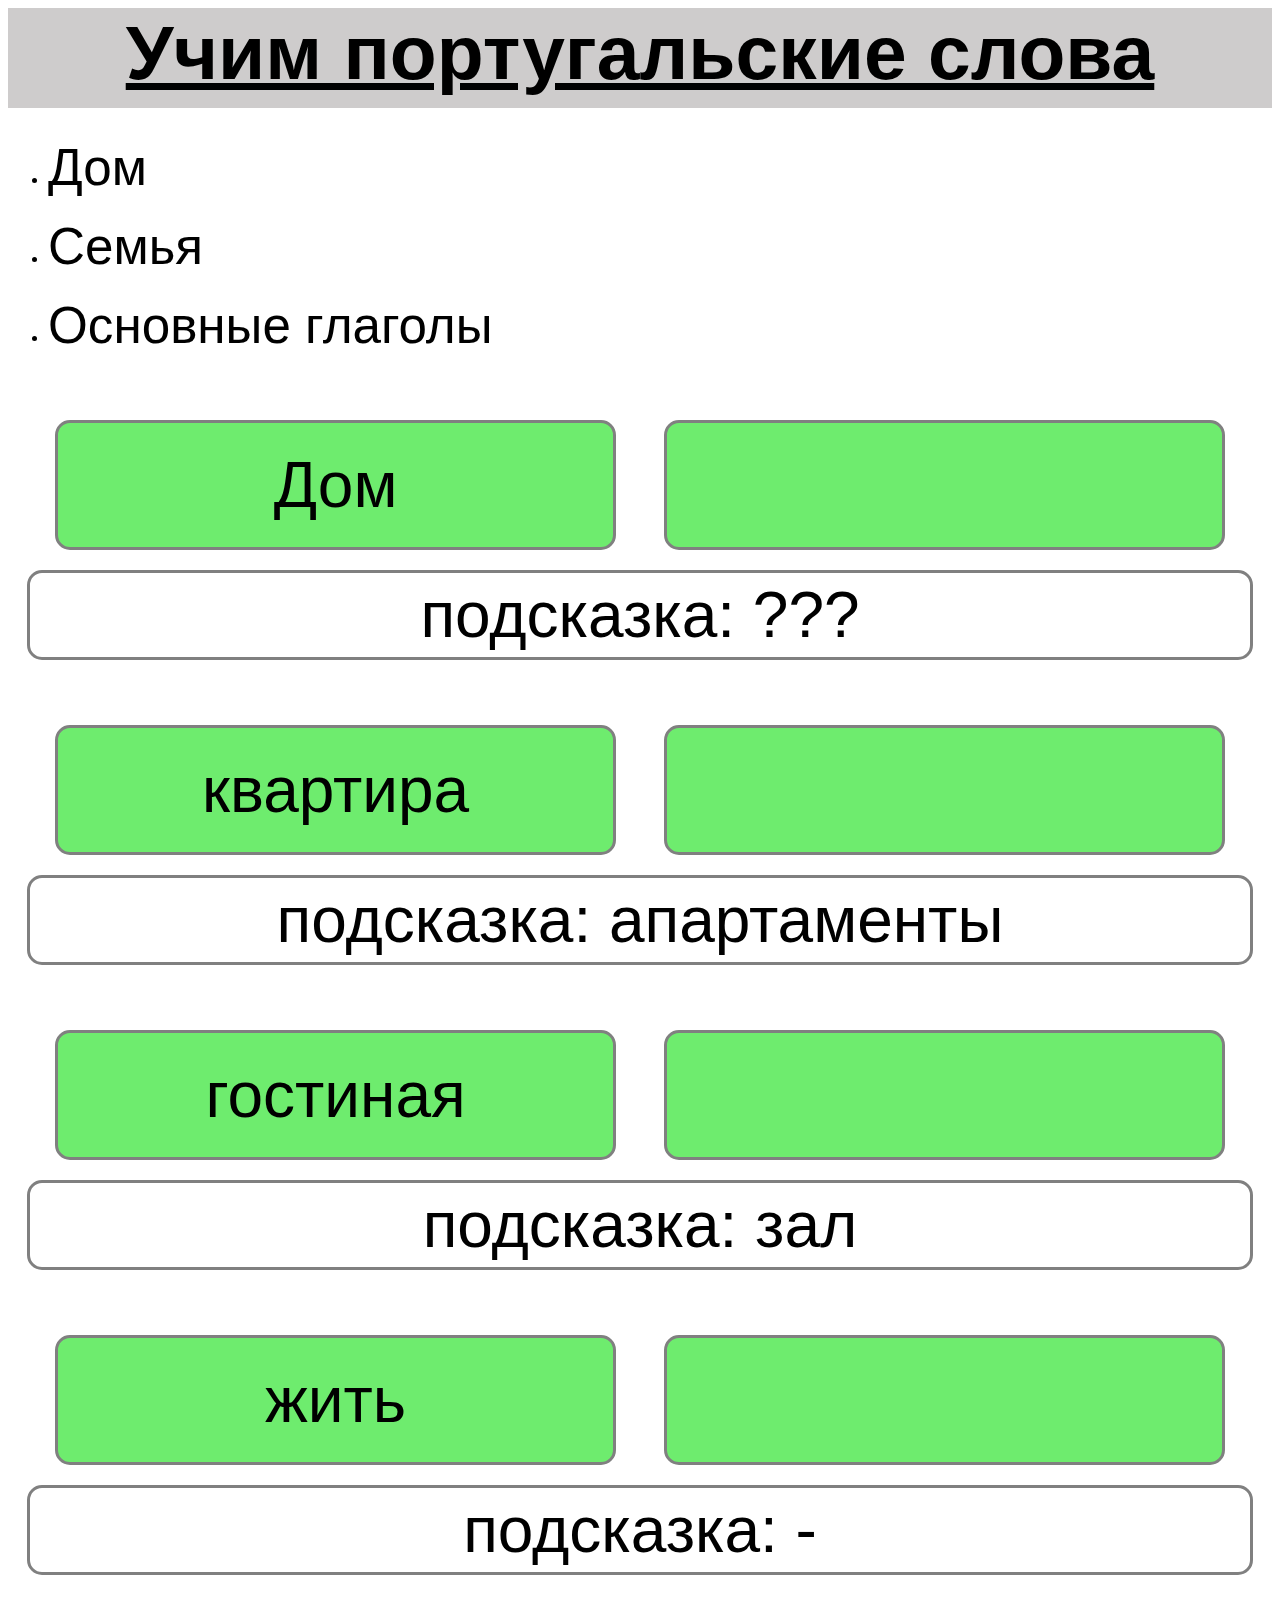
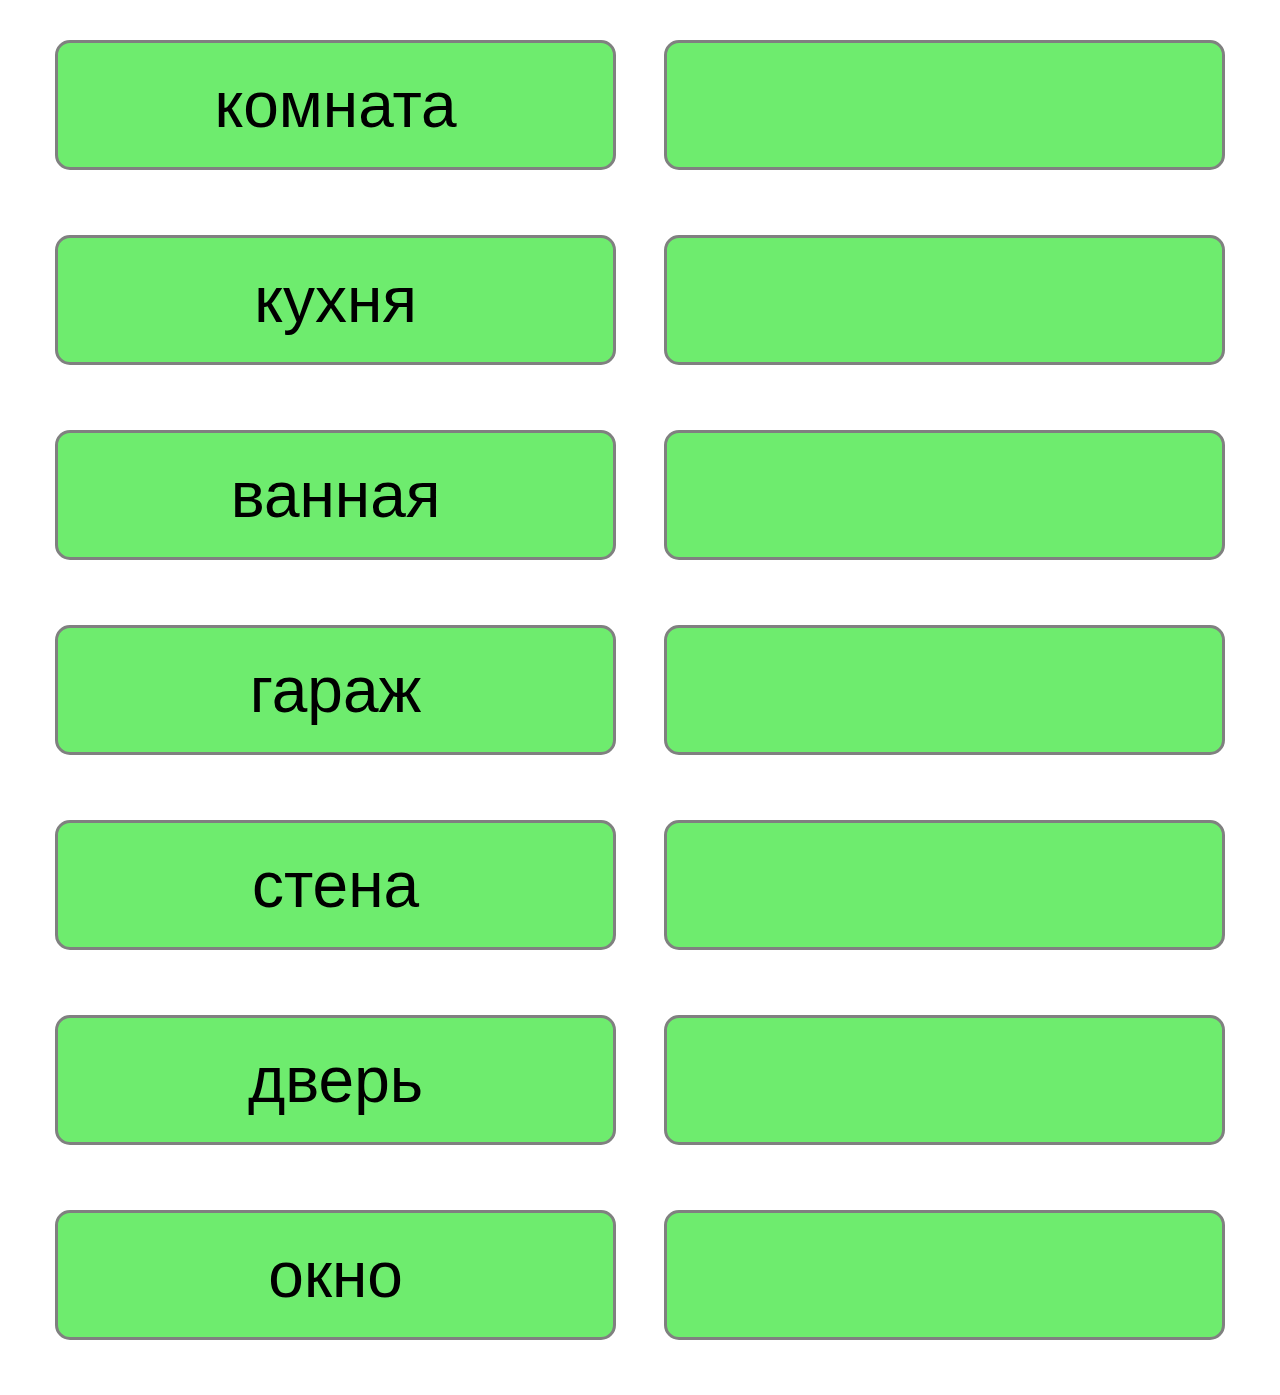
==== html/house.html @ c1dc35d2 "Add files via upload" ====
<!DOCTYPE html>
<html>
<head>
    <!-- 
    <link rel="stylesheet" type="text/css" href="css/style.css">
    -->
    <meta charset="utf-8">
    <link rel="stylesheet" type="text/css" href="../style.css">
    <title>Учим португальский язык</title>
</head>
<body>
<header>
    <a href="../index.html">
        <h1>Учим португальские слова</h1>
    </a>
</header>

<!-- меню с выбором темы-->
<ul>
    <li><a>Дом</a></li>
    <li><a>Семья</a></li>
    <li><a>Основные глаголы</a></li>
</ul>



<div class="word-line">
    <div class="word">Дом</div>
    <div class="translation">
        <span class="invisible" onclick="this.classList.toggle('invisible');">
            a casa
        </span>
    </div>
    <div class="help">подсказка: ???</div>
</div>


<div class="word-line">
    <div class="word">квартира</div>
    <div class="translation">
        <span class="invisible" onclick="this.classList.toggle('invisible');">
            O apartamento
        </span>
    </div>
    <div class="help">подсказка: апартаменты</div>
</div>

<div class="word-line">
    <div class="word">гостиная</div>
    <div class="translation">
        <span class="invisible" onclick="this.classList.toggle('invisible');">
            a sala de estar
        </span>
    </div>
    <div class="help">подсказка: зал</div>
</div>

 
<div class="word-line">
    <div class="word">жить</div>
    <div class="translation">
        <span class="invisible" onclick="this.classList.toggle('invisible');">
            morar
        </span>
    </div>
    <div class="help">подсказка: -</div>
</div>


<div class="word-line">
    <div class="word">комната</div>
    <div class="translation">
        <span class="invisible" onclick="this.classList.toggle('invisible');">
            o quarto
        </span>
    </div>
    <!-- <div class="help">подсказка: -</div> -->
</div>

<div class="word-line">
    <div class="word">кухня</div>
    <div class="translation">
        <span class="invisible" onclick="this.classList.toggle('invisible');">
            a cozinha
        </span>
    </div>
    <!-- <div class="help">подсказка: -</div> -->
</div>

<div class="word-line">
    <div class="word">ванная</div>
    <div class="translation">
        <span class="invisible" onclick="this.classList.toggle('invisible');">
            o banheiro
        </span>
    </div>
    <!-- <div class="help">подсказка: -</div> -->
</div>

<div class="word-line">
    <div class="word">гараж</div>
    <div class="translation">
        <span class="invisible" onclick="this.classList.toggle('invisible');">
            a garagem
        </span>
    </div>
    <!-- <div class="help">подсказка: -</div> -->
</div>


<div class="word-line">
    <div class="word">стена</div>
    <div class="translation">
        <span class="invisible" onclick="this.classList.toggle('invisible');">
            a parede
        </span>
    </div>
    <!-- <div class="help">подсказка: -</div> -->
</div>

<div class="word-line">
    <div class="word">дверь</div>
    <div class="translation">
        <span class="invisible" onclick="this.classList.toggle('invisible');">
            a porta
        </span>
    </div>
    <!-- <div class="help">подсказка: -</div> -->
</div>


<div class="word-line">
    <div class="word">окно</div>
    <div class="translation">
        <span class="invisible" onclick="this.classList.toggle('invisible');">
            a janela
        </span>
    </div>
    <!-- <div class="help">подсказка: -</div> -->
</div>



</body>
</html>
---- style.css ----
body {
  font-family: Verdana, Geneva, Tahoma, sans-serif;
}

header {
  
  margin-bottom: 20px;
  align-items: center;
  vertical-align: bottom;
  height: 100px;
  font-size: calc(1vw*6);
  background-color: rgb(206, 204, 204);
}

h1 {
  font-size: calc(1vw*6);
  text-align: center; 
  margin: 0;
}

a {
  font-size: calc(1vw*4);
  color: inherit;
  /*text-decoration: none;*/
}

li {
  padding-top: 10px;
  padding-bottom: 10px;
}

.word-line {
  
  margin: 5vh 1vh 5vh 1vh;
  font-size: calc(1vw*5);
  display: flex;
  align-items: center;
  /*justify-content: space-around;*/
  flex-wrap: wrap;
  justify-content: space-evenly;
}


.word {
  margin: 10px;
  padding: 25px;
  background-color: rgb(110, 236, 110);
  box-sizing: border-box;
  width: 45%;
  text-align: center;
  border: 3px solid grey;
  border-radius: 15px;
}

.translation {
  margin: 10px;
  background-color: rgb(110, 236, 110);
  padding: 25px 10px;
  text-align: center;
  box-sizing: border-box;
  width: 45%;
  border: 3px solid grey;
  border-radius: 15px;
}

.help {
  margin: 10px;
  padding: 5px;
  text-align: center;
  box-sizing: border-box;
  width: 100%;
  border: 3px solid grey;
  border-radius: 15px;
} 






.translation:hover {
  color: black;
}

.help:hover {
  color: black;
}

.translation:focus {
  color: black;
}

.help:focus {
  color: black;
}

.help:visited {
  color: red;
}

.click_me::before {
  content: 'слово на русском';
}

.clicked::before {
  content: 'слово на португ';
}

.visible {
  opacity: 1;
}

.invisible {
  opacity: 0;
}

.invisible-div {
  visibility:hidden;
}
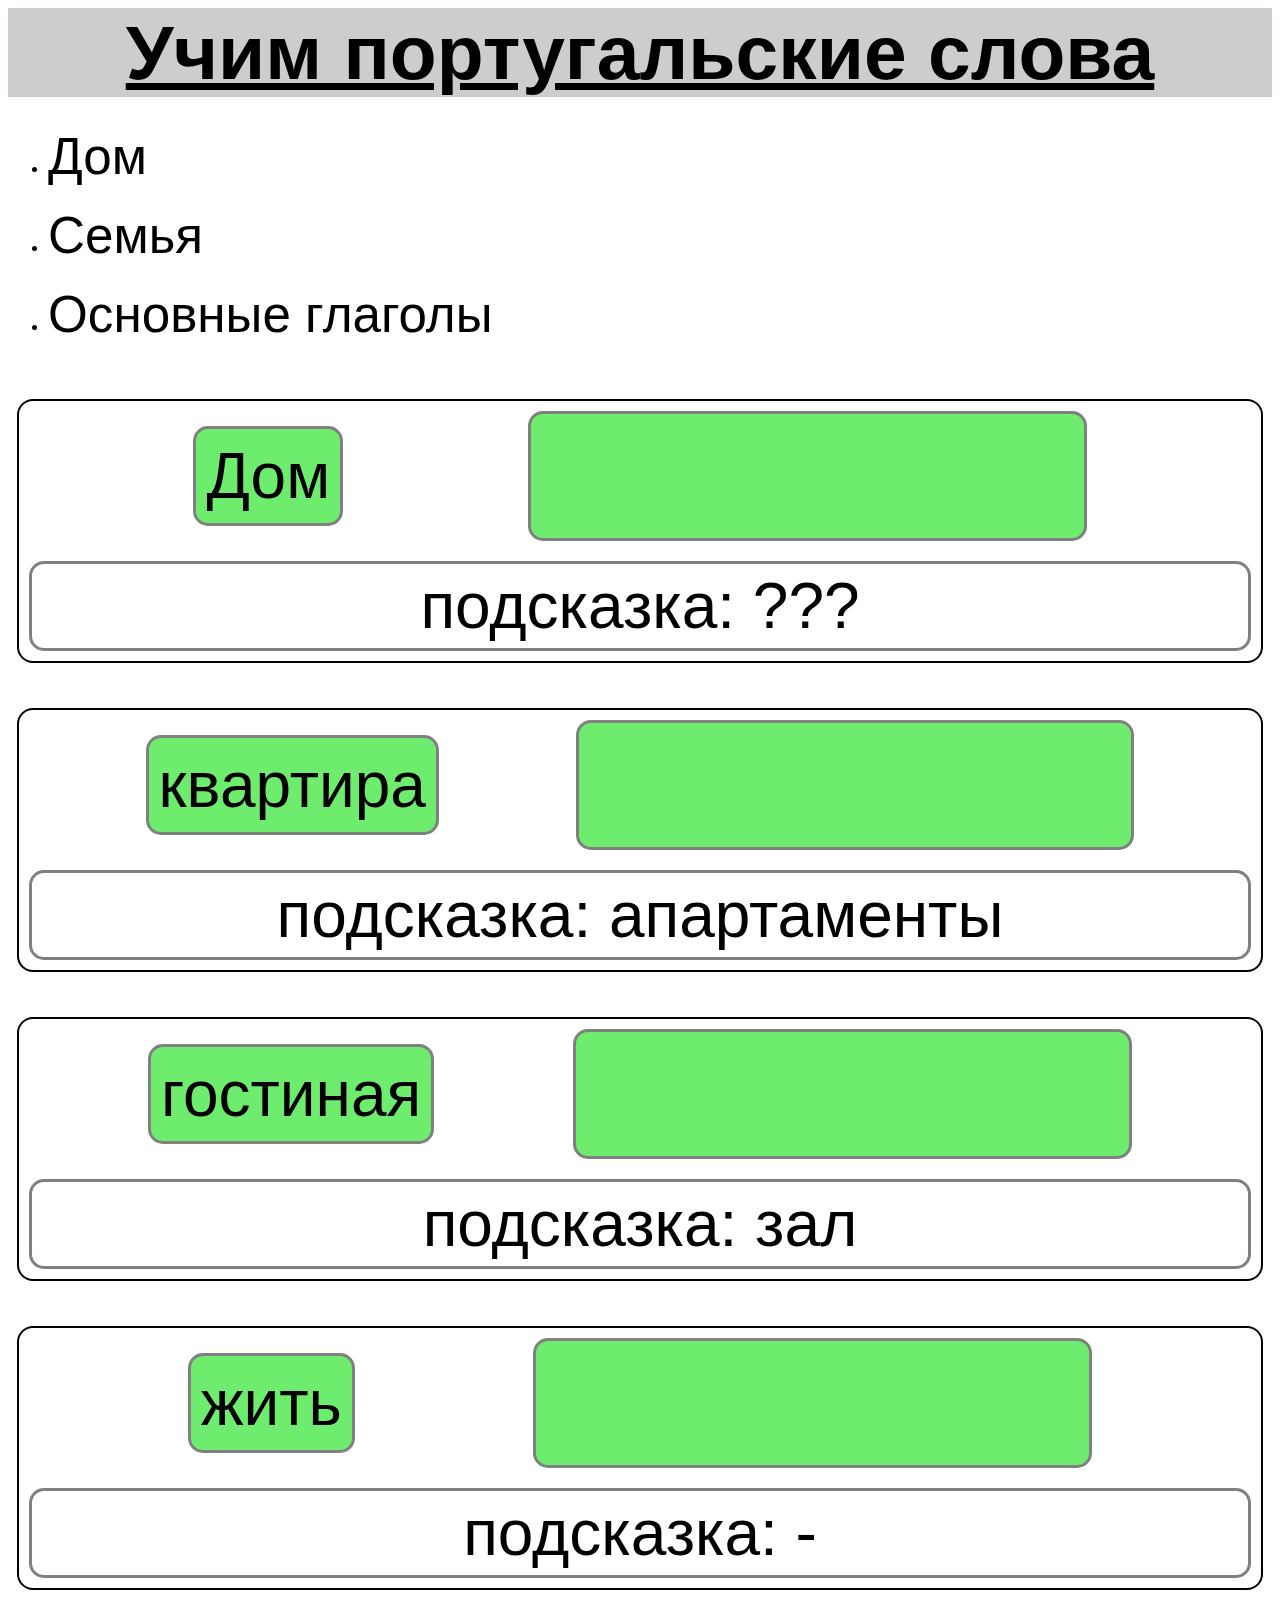
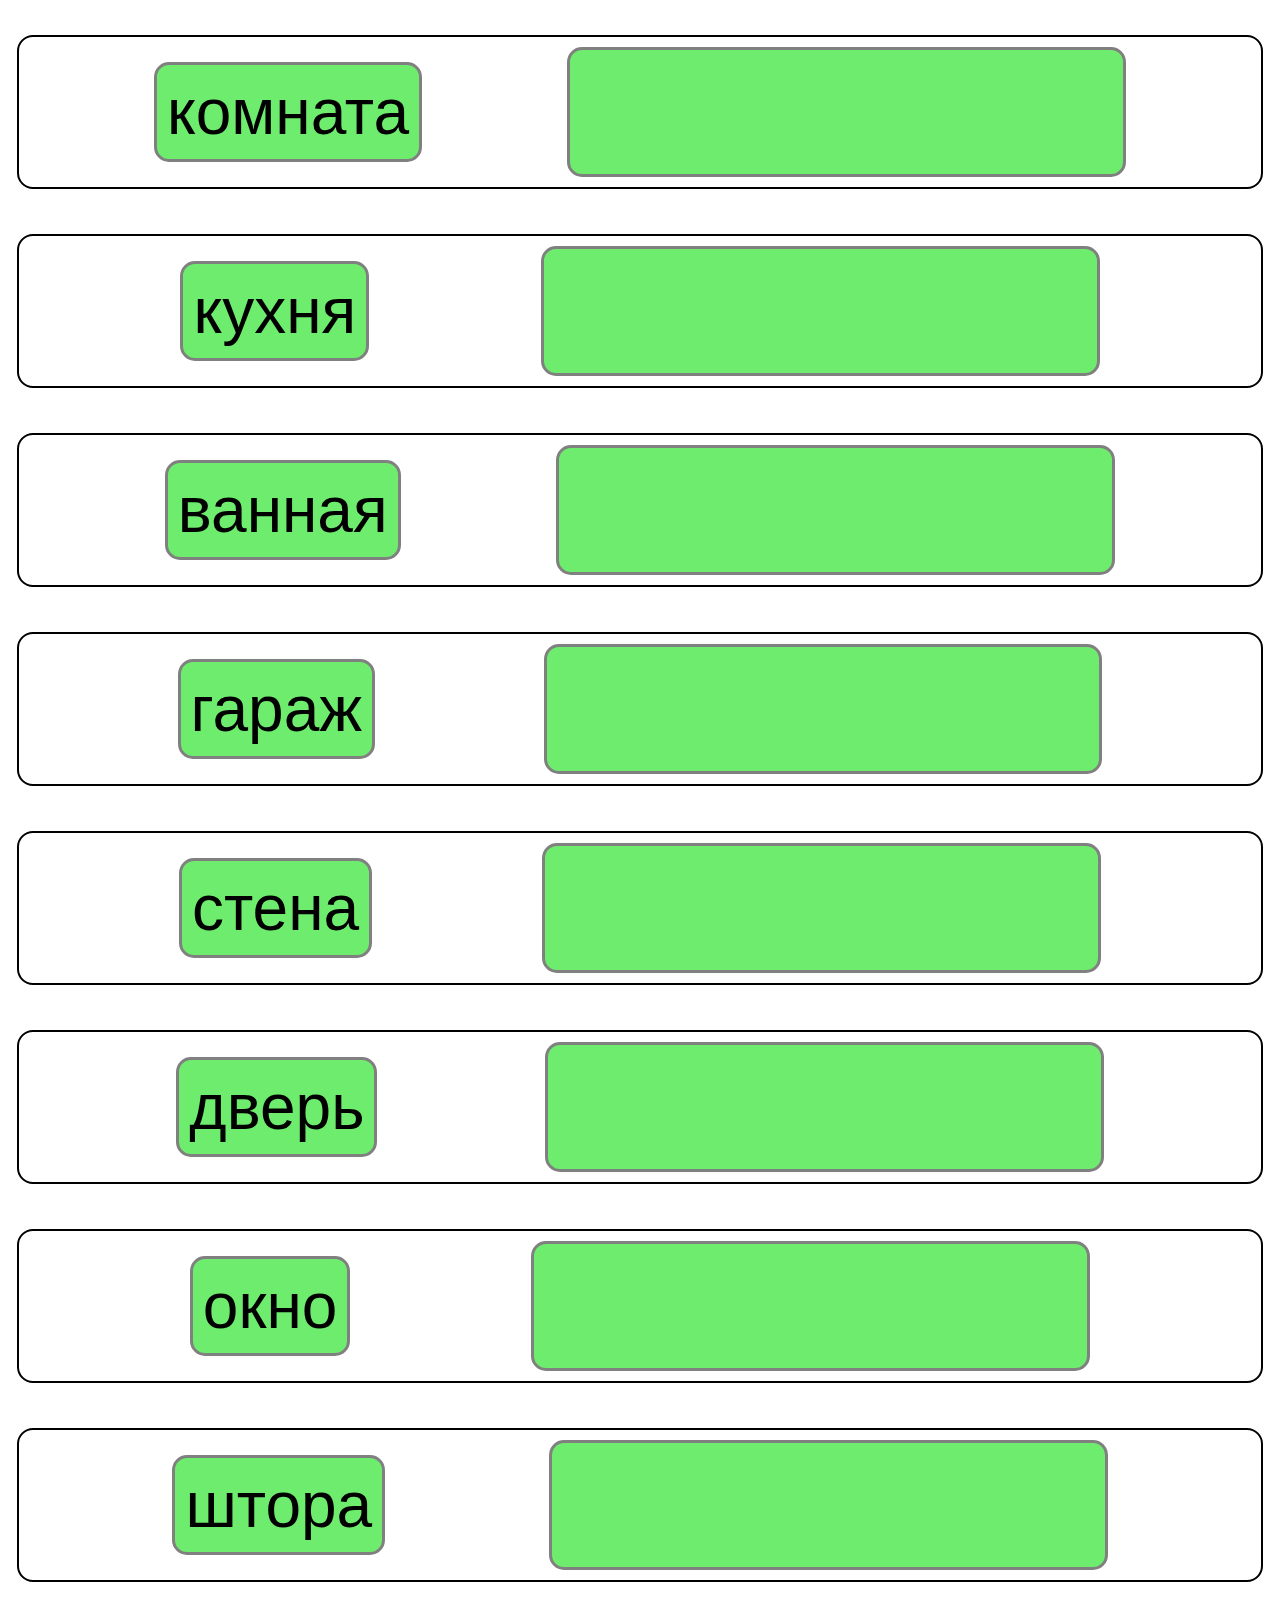
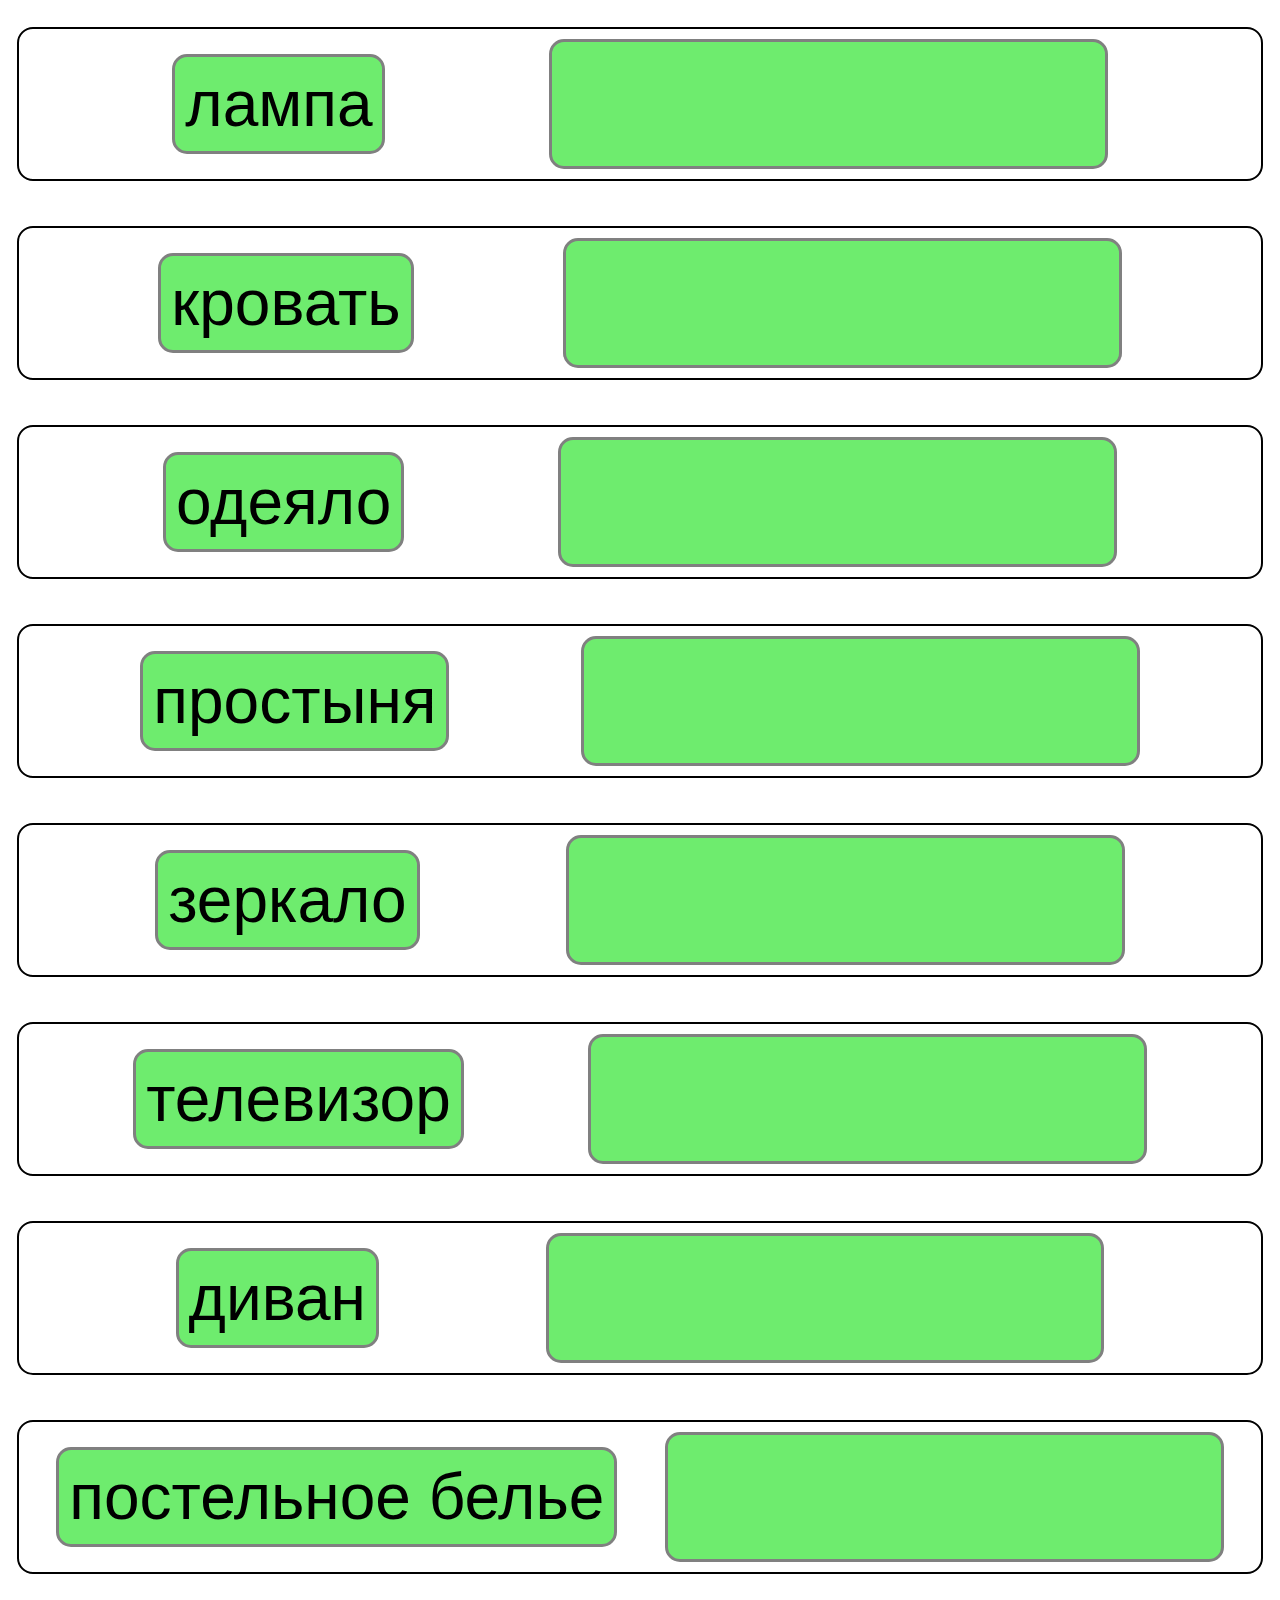
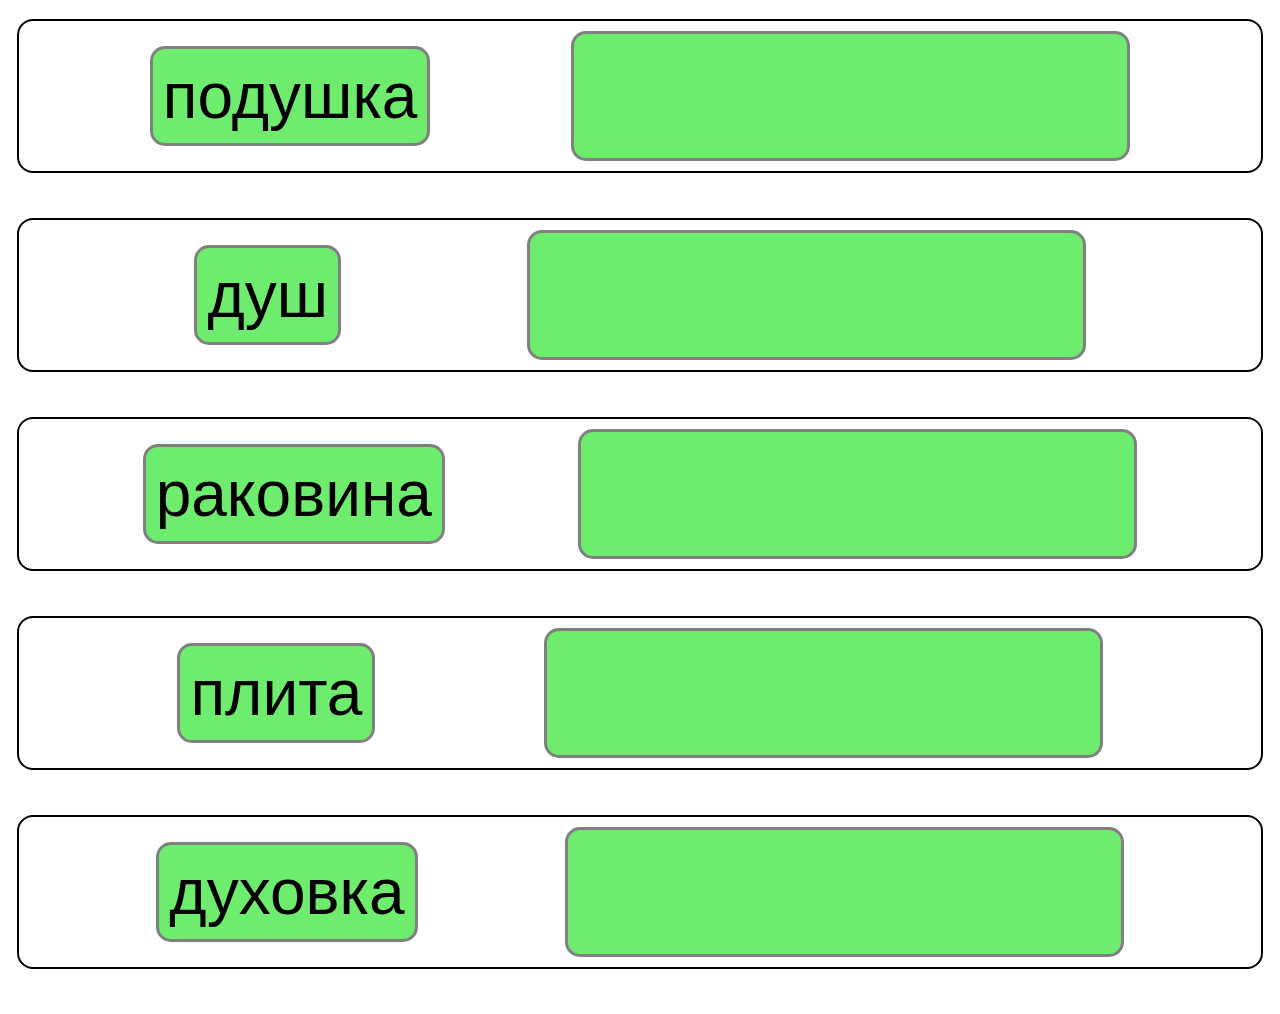
==== commit f3dbfe20: "Add files via upload" ====
--- a/html/house.html
+++ b/html/house.html
@@ -141,5 +141,131 @@
 
 
 
+
+
+
+<div class="word-line">
+    <div class="word">штора</div>
+    <div class="translation">
+        <span class="invisible" onclick="this.classList.toggle('invisible');">
+      a cortina        </span>
+    </div>
+    <!-- <div class="help">подсказка: -</div> -->
+</div>
+<div class="word-line">
+    <div class="word">лампа</div>
+    <div class="translation">
+        <span class="invisible" onclick="this.classList.toggle('invisible');">
+      a lâmpada        </span>
+    </div>
+    <!-- <div class="help">подсказка: -</div> -->
+</div>
+<div class="word-line">
+    <div class="word">кровать</div>
+    <div class="translation">
+        <span class="invisible" onclick="this.classList.toggle('invisible');">
+      a cama        </span>
+    </div>
+    <!-- <div class="help">подсказка: -</div> -->
+</div>
+<div class="word-line">
+    <div class="word">одеяло</div>
+    <div class="translation">
+        <span class="invisible" onclick="this.classList.toggle('invisible');">
+      o cobertor        </span>
+    </div>
+    <!-- <div class="help">подсказка: -</div> -->
+</div>
+<div class="word-line">
+    <div class="word">простыня</div>
+    <div class="translation">
+        <span class="invisible" onclick="this.classList.toggle('invisible');">
+      o lençol        </span>
+    </div>
+    <!-- <div class="help">подсказка: -</div> -->
+</div>
+<div class="word-line">
+    <div class="word">зеркало</div>
+    <div class="translation">
+        <span class="invisible" onclick="this.classList.toggle('invisible');">
+      o espelho        </span>
+    </div>
+    <!-- <div class="help">подсказка: -</div> -->
+</div>
+<div class="word-line">
+    <div class="word">телевизор</div>
+    <div class="translation">
+        <span class="invisible" onclick="this.classList.toggle('invisible');">
+      a televisão        </span>
+    </div>
+    <!-- <div class="help">подсказка: -</div> -->
+</div>
+
+
+<div class="word-line">
+    <div class="word">диван</div>
+    <div class="translation">
+        <span class="invisible" onclick="this.classList.toggle('invisible');">
+      o sofá        </span>
+    </div>
+    <!-- <div class="help">подсказка: -</div> -->
+</div>
+<div class="word-line">
+    <div class="word">постельное белье</div>
+    <div class="translation">
+        <span class="invisible" onclick="this.classList.toggle('invisible');">
+      a roupa de cama        </span>
+    </div>
+    <!-- <div class="help">подсказка: -</div> -->
+</div>
+<div class="word-line">
+    <div class="word">подушка</div>
+    <div class="translation">
+        <span class="invisible" onclick="this.classList.toggle('invisible');">
+      o travesseiro        </span>
+    </div>
+    <!-- <div class="help">подсказка: -</div> -->
+</div>
+<div class="word-line">
+    <div class="word">душ</div>
+    <div class="translation">
+        <span class="invisible" onclick="this.classList.toggle('invisible');">
+      o chuveiro        </span>
+    </div>
+    <!-- <div class="help">подсказка: -</div> -->
+</div>
+<div class="word-line">
+    <div class="word">раковина</div>
+    <div class="translation">
+        <span class="invisible" onclick="this.classList.toggle('invisible');">
+      a pia        </span>
+    </div>
+    <!-- <div class="help">подсказка: -</div> -->
+</div>
+<div class="word-line">
+    <div class="word">плита</div>
+    <div class="translation">
+        <span class="invisible" onclick="this.classList.toggle('invisible');">
+      o fogão        </span>
+    </div>
+    <!-- <div class="help">подсказка: -</div> -->
+</div>
+<div class="word-line">
+    <div class="word">духовка</div>
+    <div class="translation">
+        <span class="invisible" onclick="this.classList.toggle('invisible');">
+      o forno        </span>
+    </div>
+    <!-- <div class="help">подсказка: -</div> -->
+</div>
+
+
+
+
+
+
+
+
+
 </body>
 </html>--- a/style.css
+++ b/style.css
@@ -7,13 +7,19 @@
   margin-bottom: 20px;
   align-items: center;
   vertical-align: bottom;
-  height: 100px;
+  height: auto;
   font-size: calc(1vw*6);
   background-color: rgb(206, 204, 204);
 }
 
 h1 {
   font-size: calc(1vw*6);
+  text-align: center; 
+  margin: 0;
+}
+
+h2 {
+  font-size: calc(1vw*5);
   text-align: center; 
   margin: 0;
 }
@@ -38,15 +44,41 @@
   /*justify-content: space-around;*/
   flex-wrap: wrap;
   justify-content: space-evenly;
+  border: 2px solid black;
+  border-radius: 1rem;
+}
+
+.numbers-line {
+  
+  margin: 5vh 1vh 5vh 1vh;
+  font-size: calc(1vw*5);
+  display: flex;
+  align-items: center;
+  /*justify-content: space-around;*/
+  flex-wrap: wrap;
+  justify-content: space-evenly;
+}
+
+.answer-line {
+  
+  margin: 5vh 1vh 5vh 1vh;
+  font-size: calc(1vw*5);
+  display: flex;
+  align-items: center;
+  /*justify-content: space-around;*/
+  flex-wrap: wrap;
+  justify-content: space-evenly;
+  border: 2px solid black;
+  min-height: 50px;
 }
 
 
 .word {
   margin: 10px;
-  padding: 25px;
+  padding: 10px;
   background-color: rgb(110, 236, 110);
   box-sizing: border-box;
-  width: 45%;
+  width: auto;
   text-align: center;
   border: 3px solid grey;
   border-radius: 15px;
